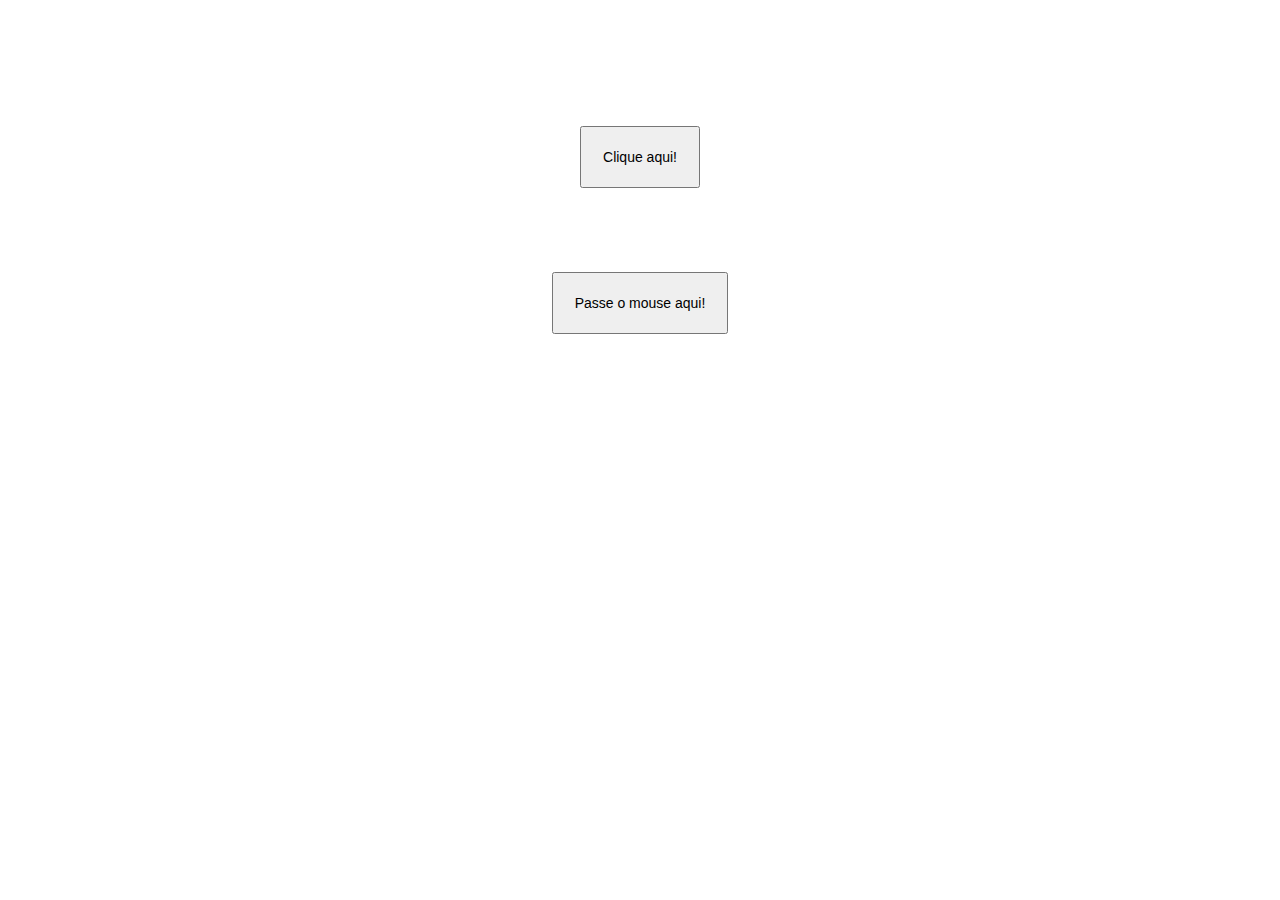
==== index.html @ 2829b14b "Read me pronto" ====
<!DOCTYPE html>
<html lang="en">
<head>
    <meta charset="UTF-8">
    <meta http-equiv="X-UA-Compatible" content="IE=edge">
    <meta name="viewport" content="width=device-width, initial-scale=1.0">
    <script type="text/javascript" src="js/main.js"></script>
    <style>
            * {
        padding: 2%;
        margin: 1%;
        box-sizing: border-box;
        text-decoration: none;
        font-family: sans-serif;
        font-size: 14px;
        }
        div{
            display: flex;
            flex-direction: column;
            align-items: center;
            justify-content: center;
            padding: 30px;
        }
        
    </style>
    <title>Document</title>
</head>
<body>
    <div>
   <button type="button" onclick="clicou()" name="botao"> Clique aqui!</button>
   <h2 id="agradecimento"></h2>
   <button type="button" onmouseover="trocar()" name="botao">Passe o mouse aqui!</button>
    </div>
</body>
</html>
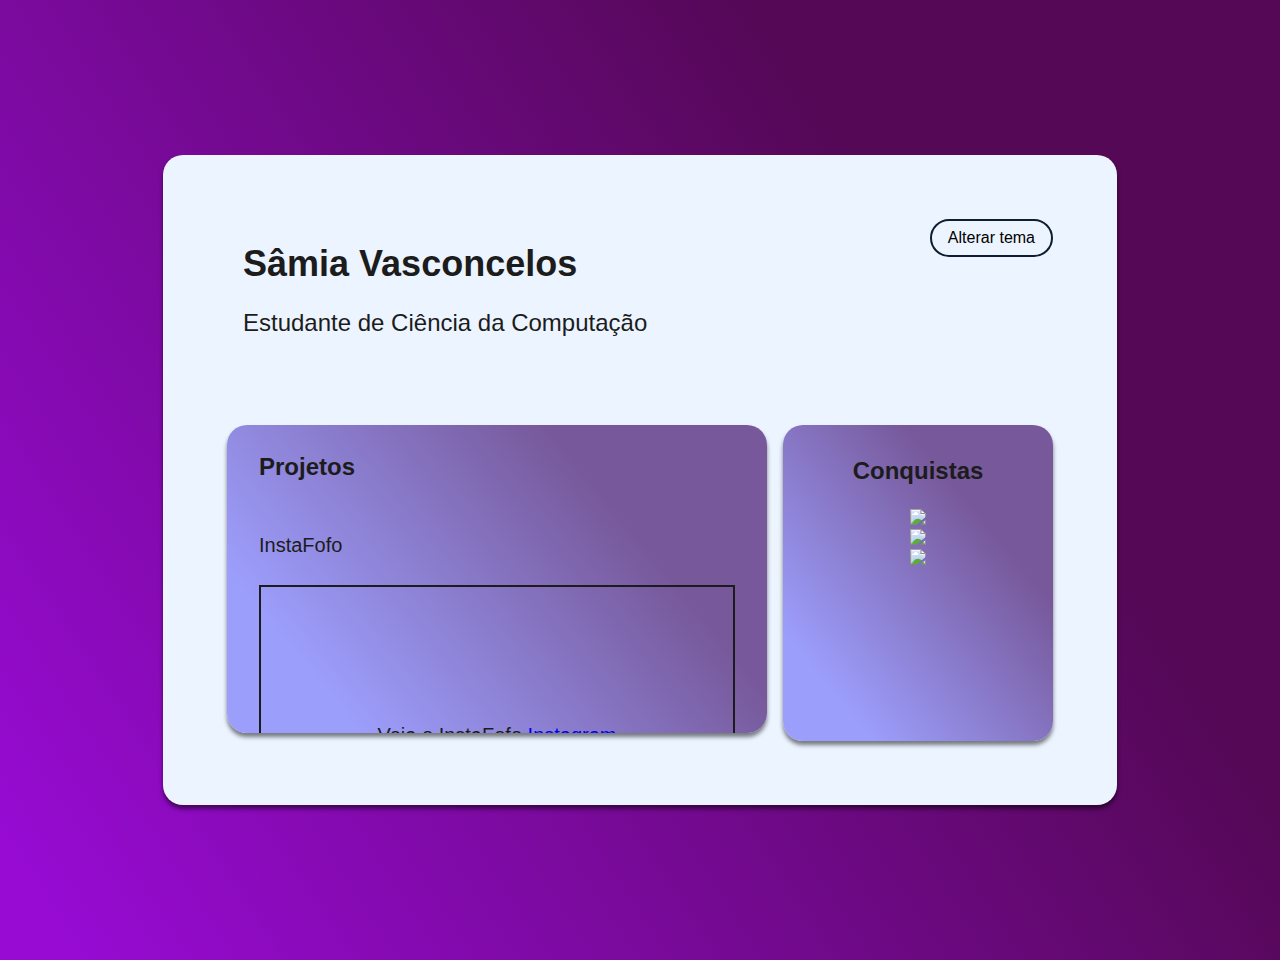
==== commit 4dc21567: "Anotações" ====
--- a/index.html
+++ b/index.html
@@ -5,31 +5,47 @@
     <meta http-equiv="X-UA-Compatible" content="IE=edge">
     <meta name="viewport" content="width=device-width, initial-scale=1.0">
     <script type="text/javascript" src="js/main.js"></script>
-    <style>
-            * {
-        padding: 2%;
-        margin: 1%;
-        box-sizing: border-box;
-        text-decoration: none;
-        font-family: sans-serif;
-        font-size: 14px;
-        }
-        div{
-            display: flex;
-            flex-direction: column;
-            align-items: center;
-            justify-content: center;
-            padding: 30px;
-        }
-        
-    </style>
-    <title>Document</title>
+    <link rel="stylesheet" href="style.css">
 </head>
 <body>
-    <div>
+    <div class="container">
+        <header class="cabecalho">
+            <div class="perfil">
+                <img src="https://avatars.githubusercontent.com/u/107193656?v=4" alt="" class="perfil-foto">
+                <div class="titulo">
+                    <h1>Sâmia Vasconcelos</h1>
+                    <h3>Estudante de Ciência da Computação</h3>
+                </div>
+            </div>
+            <div class="tema">
+                <button onclick="mudaModo()">Alterar tema</button>
+            </div>
+        </header>
+        <main class="portfolio">
+            <div class="projetos">
+                <ul>Projetos</ul>
+                <li>
+                    <p>InstaFofo</p>
+                    <p class="codepen" data-height="300" data-default-tab="html,result" style="height: 300px; box-sizing: border-box; display: flex; align-items: center; justify-content: center; border: 2px solid; margin: 1em 0; padding: 1em;">
+                    <span>Veja o InstaFofo <a href="https://github.com/sammy-vasconcelos/LandingPageStyleInsta.git"> Instagram </a> </span>
+                    </p>
+                    <script async src="https://github.com/sammy-vasconcelos/LandingPageStyleInsta.git"></script>
+                </li>
+            </div>
+            <div class="conquistas">
+                <ul>Conquistas</ul>
+                <li><img src="https://media.discordapp.net/attachments/826504749561413662/876882280377897041/Aula_1_-_Media.png?width=461&height=461"></li>
+                <li><img src="https://media.discordapp.net/attachments/826504749561413662/876882993124372571/Aula_9_-_HTML_e_CSS.png?width=461&height=461"></li>
+                <li><img src="https://media.discordapp.net/attachments/826504749561413662/876883011268902962/Dia_2_-_Calculadora.png?width=425&height=425"></li>
+            </div>
+        </main>
+    </div>
+
+
+    <!-- <div>
    <button type="button" onclick="clicou()" name="botao"> Clique aqui!</button>
    <h2 id="agradecimento"></h2>
    <button type="button" onmouseover="trocar()" name="botao">Passe o mouse aqui!</button>
-    </div>
+    </div> -->
 </body>
 </html>--- a/style.css
+++ b/style.css
@@ -0,0 +1,182 @@
+
+
+    body {
+        background: linear-gradient(236.85deg, #540855 27.26%, #970bd3 96.03%);   font-family: 'Roboto', sans-serif;
+        transition: background 1s;
+      }
+      
+      .button{
+        position: relative;
+        width: 100px;
+        height: 40px;
+        border-radius: 25px;
+        box-shadow: 0 0 2.5px 0 rgba(63, 63, 63, 0.447);
+        cursor: pointer;
+        background-color: #ECF4FF;
+
+      }
+      .ball{
+        position: absolute;
+        top: 0;
+        left: 0;
+        width: 40px;
+        height: 100%;
+        border-radius: 50%;
+        background-color: #36393d;
+        transition: left 1s;
+      }
+      .ball-move{
+        left: calc(100% - 40px);
+      }
+      
+      .container {
+        margin: 155px;
+        background: #ECF4FF;
+        color: #1C1C1C;
+        border-radius: 20px;
+        padding: 64px;
+        box-shadow: 0px 4px 4px rgba(0, 0, 0, 0.5);
+      }
+      
+      .cabecalho {
+        display: flex;
+        justify-content: space-between;
+      }
+      
+      .perfil {
+        display: flex;
+      }
+      
+      .perfil-foto {
+        max-width: 160px;
+        border-radius: 460px;
+        box-shadow: 0px 4px 4px rgba(53, 32, 75, 0.5);
+      }
+      
+      .titulo {
+        margin-left: 16px;
+      }
+      
+      .titulo h1 {
+        font-weight: 700;
+        font-size: 36px;
+      }
+      
+      .titulo h3 {
+        font-weight: normal;
+        font-size: 24px;
+      }
+      
+      .tema button {
+        align-self: flex-end;
+        font-size: 16px;
+        padding: 8px 16px;
+        background: #ECF4FF;
+        box-sizing: border-box;
+        border-radius: 100px;
+        border: 2px solid #0E1D2F;
+      }
+      
+      .portfolio {
+        margin-top: 64px;
+        display: grid;
+        grid-template-columns: 2fr 1fr;
+        gap: 16px;
+      }
+      
+      .projetos {
+        max-height: 300px;
+        overflow-y: scroll;
+        scrollbar-width: thin;
+        display: flex;
+        flex-direction: column;
+        padding: 4px 32px;
+        background: linear-gradient(230.65deg, #77589a 27.49%, #9c9efc 83.19%);
+        border-radius: 20px;
+        box-shadow: 0px 4px 4px rgba(0, 0, 0, 0.5);
+      }
+      
+      .conquistas {
+        height: 300px;
+        overflow-y: scroll;
+            scrollbar-width: thin;
+        display: flex;
+        flex-direction: column;
+        align-items: center;
+        padding: 8px 32px;
+        background: linear-gradient(230.65deg, #77589a 27.49%,  #9c9efc 83.19%);
+        border-radius: 20px;
+        box-shadow: 0px 4px 4px rgba(0, 0, 0, 0.5);
+      }
+      
+      .projetos ul {
+        list-style: none;
+        padding-left: 0;
+        font-weight: 700;
+        font-size: 24px;
+      }
+      
+      .projetos li {
+        list-style-type: none;
+        font-size: 20px;
+        line-height: 2em;
+      }
+      
+      .conquistas ul {
+        list-style: none;
+        padding-left: 0;
+        font-weight: 700;
+        font-size: 24px;
+      }
+      
+      .conquistas li {
+        list-style-type: none;
+      }
+      
+      .conquistas img {
+        max-height: 100px
+      }
+      
+      .dark {
+        background: linear-gradient(236.85deg, #171735 27.26%, #4b028a 96.03%);
+      }
+        
+      .dark .container {
+        background: #333439;
+        color: #F6F6F6;
+      }
+      
+      .dark .portfolio {
+        color: #1C1C1C;
+      }
+      
+      .dark .tema button {
+        color: #FFFFFF;
+        background: #1C1C1C;
+        box-sizing: border-box;
+        border-radius: 100px;
+        border: 2px solid #F7F7F7;
+      }
+      
+      ::-webkit-scrollbar{
+      width: 5px;
+      height: 5px;
+      }
+      
+      ::-webkit-scrollbar-thumb{
+      background: #1C1C1C;
+      border: 1.8px solid #1C1C1C;
+      border-radius: 100px;
+      }
+      
+      ::-webkit-scrollbar-thumb:hover{
+      background: #ECF4FF;
+      }
+      
+      ::-webkit-scrollbar-track{
+      background: #ECF4FF;
+      border-radius: 100px;
+      box-shadow: inset 0px 0px 0px 0px #F0F0F0;
+      margin: 15px 0px;
+      }
+    